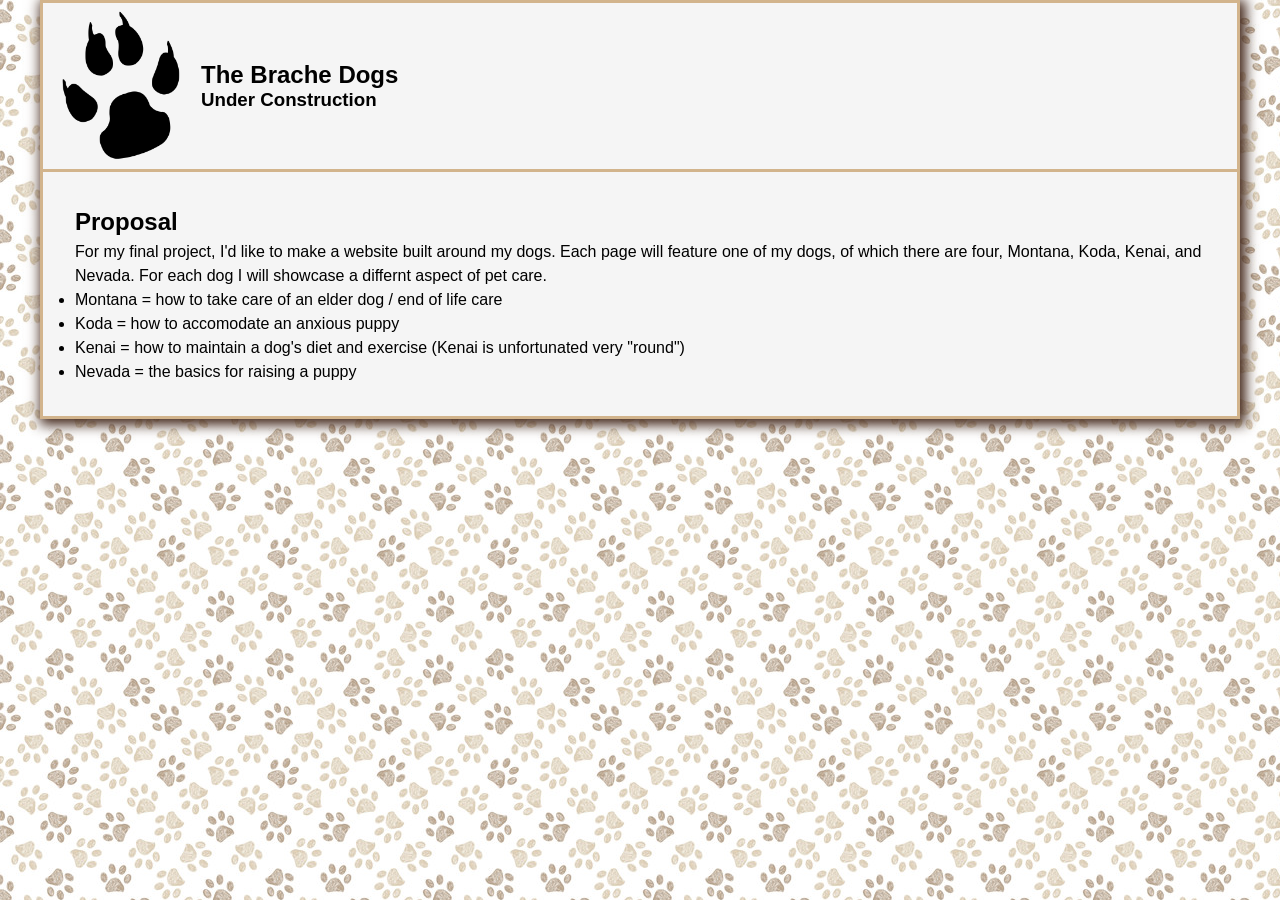
==== index.html @ 7ef44020 "Project Proposal" ====
<!DOCTYPE html>
<html lang="en">
    <head>
        <meta charset="UTF-8">
        <meta name="viewport" content="width=device-width, initial-scale=1.0">

        <link rel="shortcut icon" href="images/paw_icon.png" type="image/x-icon">
        <link rel="stylesheet" href="styles/main.css">

        <title>Brache Dogs</title>
    </head>
    <body>
        <header>
            <img src="images/paw_icon.png" alt="Paw">
            <div>
                <h2>The Brache Dogs</h2>
                <h3>Under Construction</h3>
            </div>
        </header>
        <main>
            <section>
                <h2>Proposal</h2>
                <p>For my final project, I'd like to make a website built around my dogs. Each page will feature one of my dogs, of which there are four, Montana, Koda, Kenai, and Nevada. For each dog I will showcase a differnt aspect of pet care.</p>
                <ul>
                    <li>Montana = how to take care of an elder dog / end of life care</li>
                    <li>Koda = how to accomodate an anxious puppy</li>
                    <li>Kenai = how to maintain a dog's diet and exercise (Kenai is unfortunated very "round")</li>
                    <li>Nevada = the basics for raising a puppy</li>
                </ul>
            </section>
            <aside>

            </aside>
        </main>
        <footer>

        </footer>
    </body>
</html>
---- styles/main.css ----
* {
    margin: 0;
    padding: 0;
    box-sizing: border-box;
}

html {
    background-image: url(../images/pawprint_background.jpg);
    background-repeat: repeat;
    background-attachment: fixed;
}

body {
    font-family: sans-serif;
    font-size: 100%;
    max-width: 1200px;
    background-color: whitesmoke;
    margin: 0 auto;
    border: 3px solid tan;
    box-shadow: 3px 3px 12px 3px rgb(66, 38, 25);
}

header {
    display: flex;
    flex-direction: row;
    align-items: center;
    border-bottom: 3px solid tan;
    padding: .5em;
}
header img{
    max-width: 150px;
}

main section{
    padding: 2em;
    line-height: 1.5;
}
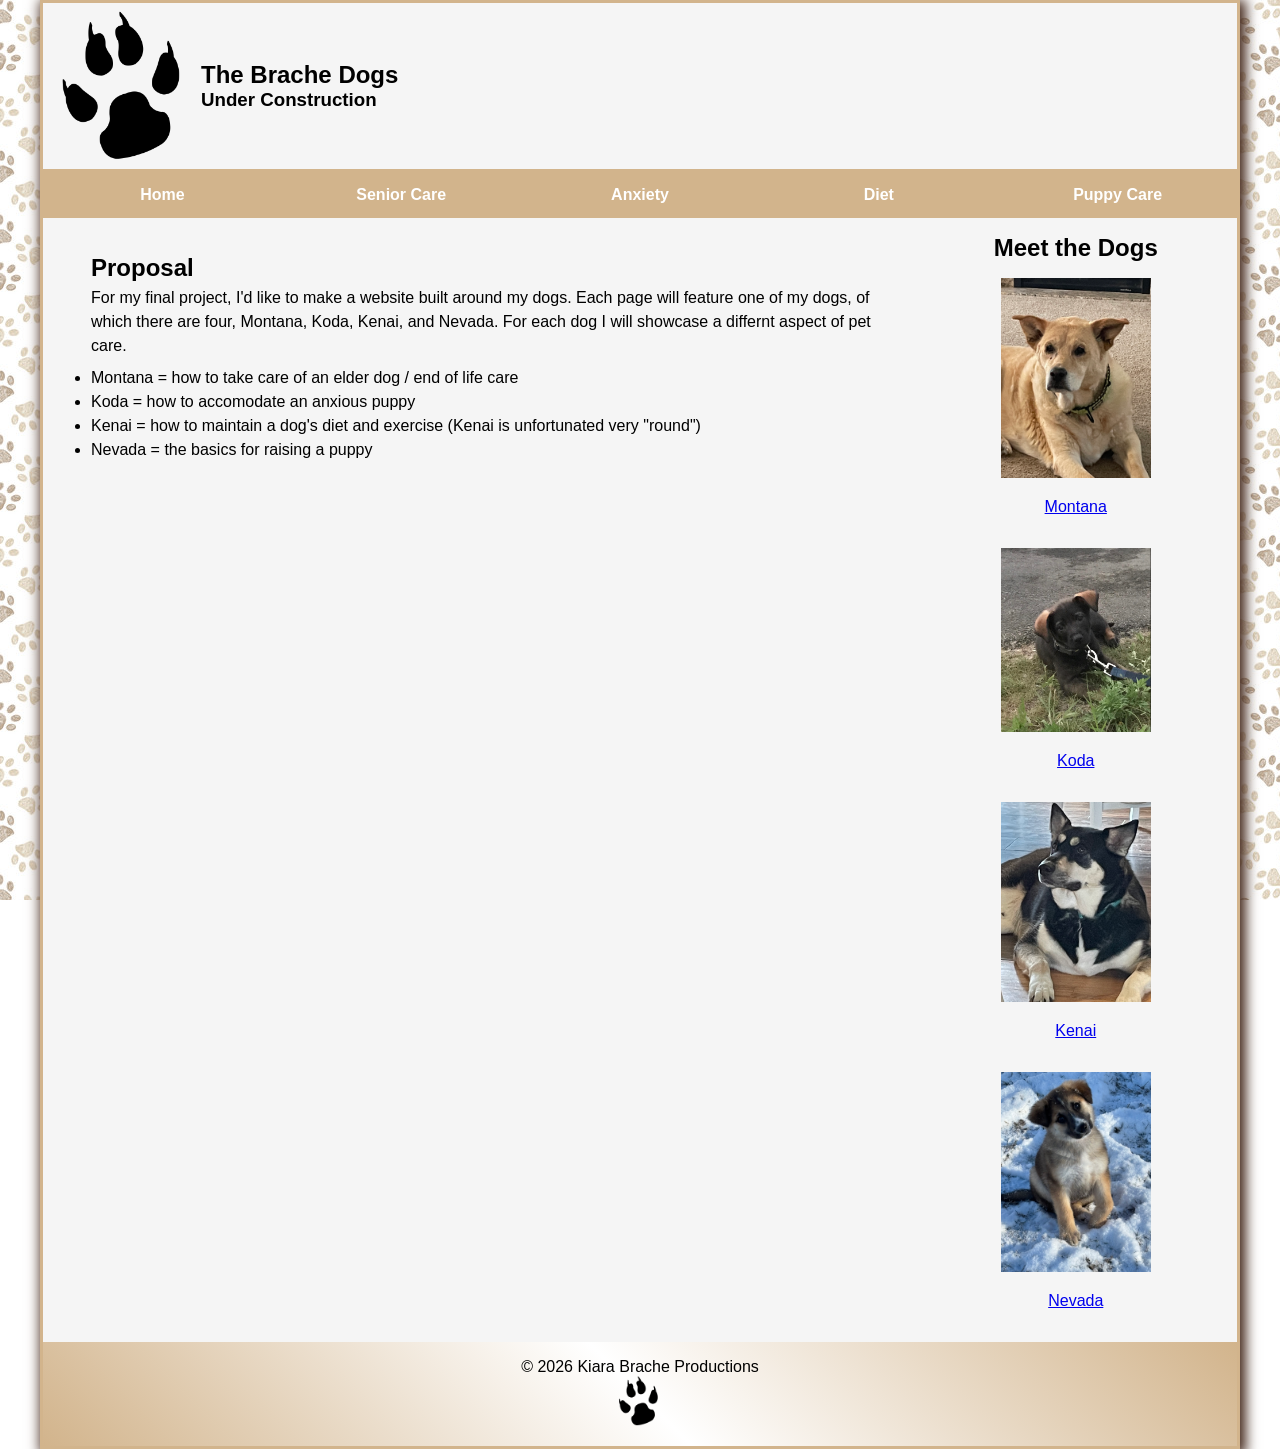
==== commit 11d1363a: "Added images and nav menu" ====
--- a/index.html
+++ b/index.html
@@ -17,6 +17,18 @@
                 <h3>Under Construction</h3>
             </div>
         </header>
+
+        <nav id="nav_menu">
+            <ul>
+                <li><a href="index.html" class="current">Home</a></li>
+                <li><a href="pages/montana.html">Senior Care</a></li>
+                <li><a href="pages/koda.html">Anxiety</a></li>
+                <li><a href="pages/kenai.html">Diet</a></li>
+                <li><a href="pages/nevada.html">Puppy Care</a></li>
+
+            </ul>
+        </nav>
+
         <main>
             <section>
                 <h2>Proposal</h2>
@@ -28,12 +40,30 @@
                     <li>Nevada = the basics for raising a puppy</li>
                 </ul>
             </section>
-            <aside>
+            <aside id="aside_right">
+                <h2>Meet the Dogs</h2>
+                <p><a href="#"><img src="images/montana.jpeg" alt="Montana"></a>
+                <a href="#">Montana</a></p>
 
+                <p><a href="#"><img src="images/puppy_koda.jpeg" alt="Koda"></a>
+                <a href="#">Koda</a></p>
+
+                <p><a href="#"><img src="images/kenai.jpeg" alt="Kenai"></a>
+                <a href="#">Kenai</a></p>
+
+                <p><a href="#"><img src="images/puppy_nevi.jpeg" alt="Nevada"></a>
+                <a href="#">Nevada</a></p>
             </aside>
         </main>
         <footer>
-
+            <p>&copy; <span id = "copyrightyear"></span> Kiara Brache Productions</p>
+            <p><img src="images/paw_icon.png"></p>
         </footer>
     </body>
-</html>+</html>
+
+<script>
+window.onload = function () {
+    document.getElementById("copyrightyear").innerHTML = new Date().getFullYear();
+}
+</script>
--- a/styles/main.css
+++ b/styles/main.css
@@ -31,7 +31,70 @@
     max-width: 150px;
 }
 
-main section{
+
+#nav_menu {
+    border-top: 3px solid tan;
+    border-bottom: 3px solid tan;
+    background-color: tan;
+}
+    #nav_menu ul {
+    list-style: none;
+    display: flex;
+}
+#nav_menu li {
+    width: 20%;
+}
+#nav_menu a {
+    text-align: center;
+    display: block;
+    padding: .7em 0;
+    background-color: tan;
+    font-weight: bold;
+    text-decoration: none;
+    color: white;
+}
+#nav_menu a:hover {
+    color: black;
+    background-color: rgb(253, 237, 217);
+}
+
+main {
+    padding-left: 1em;
+    padding-right: 1em;
+    display: flex;
+}
+main section {
+    width: 75%;
     padding: 2em;
     line-height: 1.5;
+}
+main aside {
+    width: 25%;
+}
+main img {
+    padding-bottom: 1em;
+    max-width: 150px;
+}
+
+main p {
+    padding-bottom: .5em;
+}
+
+#aside_right, #aside_right p {
+    display: flex;
+    flex-direction: column;
+    align-items: center;
+    text-align: center;
+    padding: 1em;
+}
+
+footer {
+    display: flex;
+    flex-direction: column;
+    background-image: linear-gradient(45deg, tan 0%, white 50%, tan 100%);
+    align-items: center;
+    padding: 1em;
+}
+footer img {
+    max-width: 50px;
 }
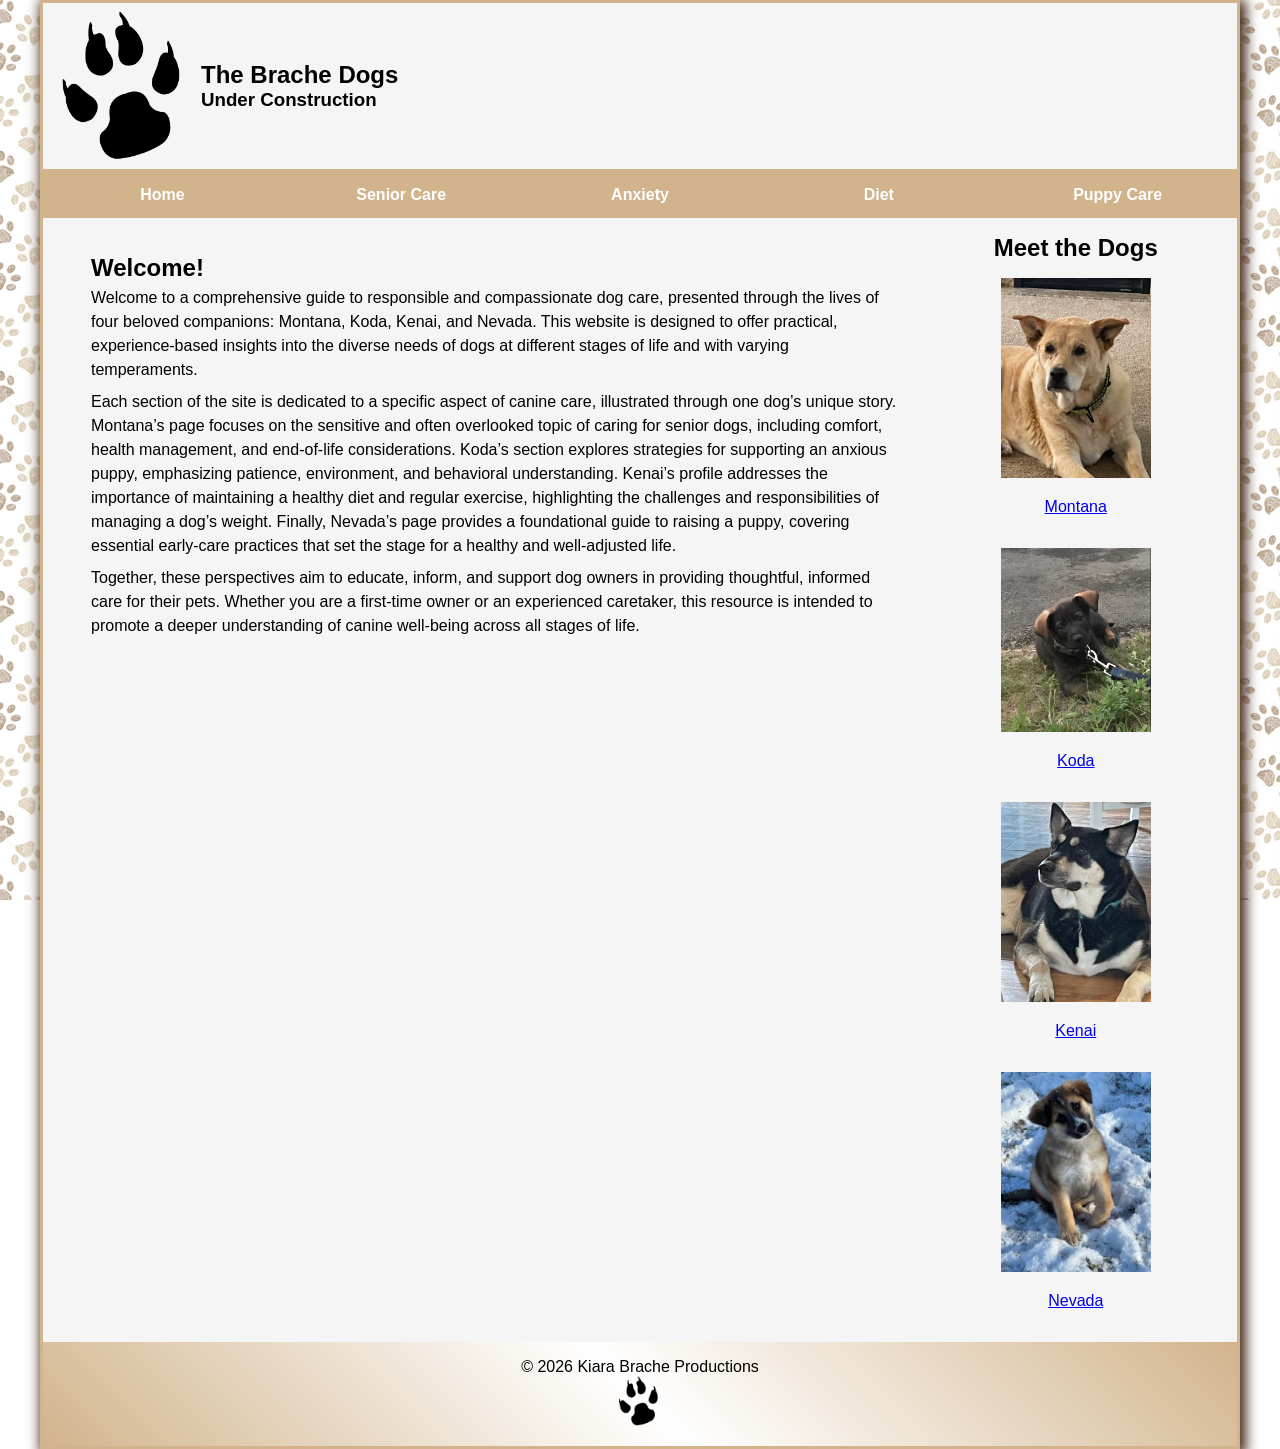
==== commit fb2a19ff: "Set up html and css for the other 4 pages links between all pages beginning to add return to top but" ====
--- a/index.html
+++ b/index.html
@@ -1,69 +1,82 @@
 <!DOCTYPE html>
 <html lang="en">
-    <head>
-        <meta charset="UTF-8">
-        <meta name="viewport" content="width=device-width, initial-scale=1.0">
 
-        <link rel="shortcut icon" href="images/paw_icon.png" type="image/x-icon">
-        <link rel="stylesheet" href="styles/main.css">
+<head>
+    <meta charset="UTF-8">
+    <meta name="viewport" content="width=device-width, initial-scale=1.0">
 
-        <title>Brache Dogs</title>
-    </head>
-    <body>
-        <header>
-            <img src="images/paw_icon.png" alt="Paw">
-            <div>
-                <h2>The Brache Dogs</h2>
-                <h3>Under Construction</h3>
-            </div>
-        </header>
+    <link rel="shortcut icon" href="images/paw_icon.png" type="image/x-icon">
 
-        <nav id="nav_menu">
-            <ul>
-                <li><a href="index.html" class="current">Home</a></li>
-                <li><a href="pages/montana.html">Senior Care</a></li>
-                <li><a href="pages/koda.html">Anxiety</a></li>
-                <li><a href="pages/kenai.html">Diet</a></li>
-                <li><a href="pages/nevada.html">Puppy Care</a></li>
+    <script src="https://code.jquery.com/jquery-3.6.0.min.js"></script>
+    <script src="js/jquery.slicknav.min.js"></script>
+    <script type="text/javascript">
+        $(document).ready(function () {
+            $('#nav_menu').slicknav({ prependTo: "#mobile_menu" });
+        });
+    </script>
 
-            </ul>
-        </nav>
+    <link rel="stylesheet" href="styles/slicknav.css">
+    <link rel="stylesheet" href="styles/main.css">
 
-        <main>
-            <section>
-                <h2>Proposal</h2>
-                <p>For my final project, I'd like to make a website built around my dogs. Each page will feature one of my dogs, of which there are four, Montana, Koda, Kenai, and Nevada. For each dog I will showcase a differnt aspect of pet care.</p>
-                <ul>
-                    <li>Montana = how to take care of an elder dog / end of life care</li>
-                    <li>Koda = how to accomodate an anxious puppy</li>
-                    <li>Kenai = how to maintain a dog's diet and exercise (Kenai is unfortunated very "round")</li>
-                    <li>Nevada = the basics for raising a puppy</li>
-                </ul>
-            </section>
-            <aside id="aside_right">
-                <h2>Meet the Dogs</h2>
-                <p><a href="#"><img src="images/montana.jpeg" alt="Montana"></a>
-                <a href="#">Montana</a></p>
+    <title>Brache Dogs</title>
+</head>
 
-                <p><a href="#"><img src="images/puppy_koda.jpeg" alt="Koda"></a>
-                <a href="#">Koda</a></p>
+<body>
+    <header>
+        <img src="images/paw_icon.png" alt="Paw">
+        <div>
+            <h2>The Brache Dogs</h2>
+            <h3>Under Construction</h3>
+        </div>
+    </header>
 
-                <p><a href="#"><img src="images/kenai.jpeg" alt="Kenai"></a>
-                <a href="#">Kenai</a></p>
+    <nav id="nav_menu">
+        <ul>
+            <li><a href="index.html" class="current">Home</a></li>
+            <li><a href="pages/montana.html">Senior Care</a></li>
+            <li><a href="pages/koda.html">Anxiety</a></li>
+            <li><a href="pages/kenai.html">Diet</a></li>
+            <li><a href="pages/nevada.html">Puppy Care</a></li>
 
-                <p><a href="#"><img src="images/puppy_nevi.jpeg" alt="Nevada"></a>
-                <a href="#">Nevada</a></p>
-            </aside>
-        </main>
-        <footer>
-            <p>&copy; <span id = "copyrightyear"></span> Kiara Brache Productions</p>
-            <p><img src="images/paw_icon.png"></p>
-        </footer>
-    </body>
+        </ul>
+    </nav>
+
+    <main>
+        <section>
+            <h2>Welcome!</h2>
+            <p>Welcome to a comprehensive guide to responsible and compassionate dog care, presented through the lives of four beloved companions: Montana, Koda, Kenai, and Nevada. This website is designed to offer practical, experience-based insights into the diverse needs of dogs at different stages of life and with varying temperaments.</p>
+            <p>Each section of the site is dedicated to a specific aspect of canine care, illustrated through one dog’s unique story. Montana’s page focuses on the sensitive and often overlooked topic of caring for senior dogs, including comfort, health management, and end-of-life considerations. Koda’s section explores strategies for supporting an anxious puppy, emphasizing patience, environment, and behavioral understanding. Kenai’s profile addresses the importance of maintaining a healthy diet and regular exercise, highlighting the challenges and responsibilities of managing a dog’s weight. Finally, Nevada’s page provides a foundational guide to raising a puppy, covering essential early-care practices that set the stage for a healthy and well-adjusted life.</p>
+            <p>Together, these perspectives aim to educate, inform, and support dog owners in providing thoughtful, informed care for their pets. Whether you are a first-time owner or an experienced caretaker, this resource is intended to promote a deeper understanding of canine well-being across all stages of life.</p>
+        </section>
+        <aside id="aside_right">
+            <h2>Meet the Dogs</h2>
+            <p><a href="pages/montana.html"><img src="images/montana.jpeg" alt="Montana"></a>
+                <a href="pages/montana.html">Montana</a>
+            </p>
+
+            <p><a href="pages/koda.html"><img src="images/puppy_koda.jpeg" alt="Koda"></a>
+                <a href="pages/koda.html">Koda</a>
+            </p>
+
+            <p><a href="pages/kenai.html"><img src="images/kenai.jpeg" alt="Kenai"></a>
+                <a href="pages/kenai.html">Kenai</a>
+            </p>
+
+            <p><a href="pages/nevada.html"><img src="images/puppy_nevi.jpeg" alt="Nevada"></a>
+                <a href="pages/nevada.html">Nevada</a>
+            </p>
+        </aside>
+        <div>
+            <button id="cornerbtn" class="return-to-top" title="Return to Top" onclick="topFunction()"><img src="images/back-to-top-icon-png-7.jpg" alt="return to top icon"></button>
+        </div>
+    </main>
+    <footer>
+        <p>&copy; <span id="copyrightyear"></span> Kiara Brache Productions</p>
+        <p><img src="images/paw_icon.png"></p>
+    </footer>
+</body>
+
 </html>
 
-<script>
-window.onload = function () {
-    document.getElementById("copyrightyear").innerHTML = new Date().getFullYear();
-}
-</script>+
+<script src="js/scripts.js"></script>
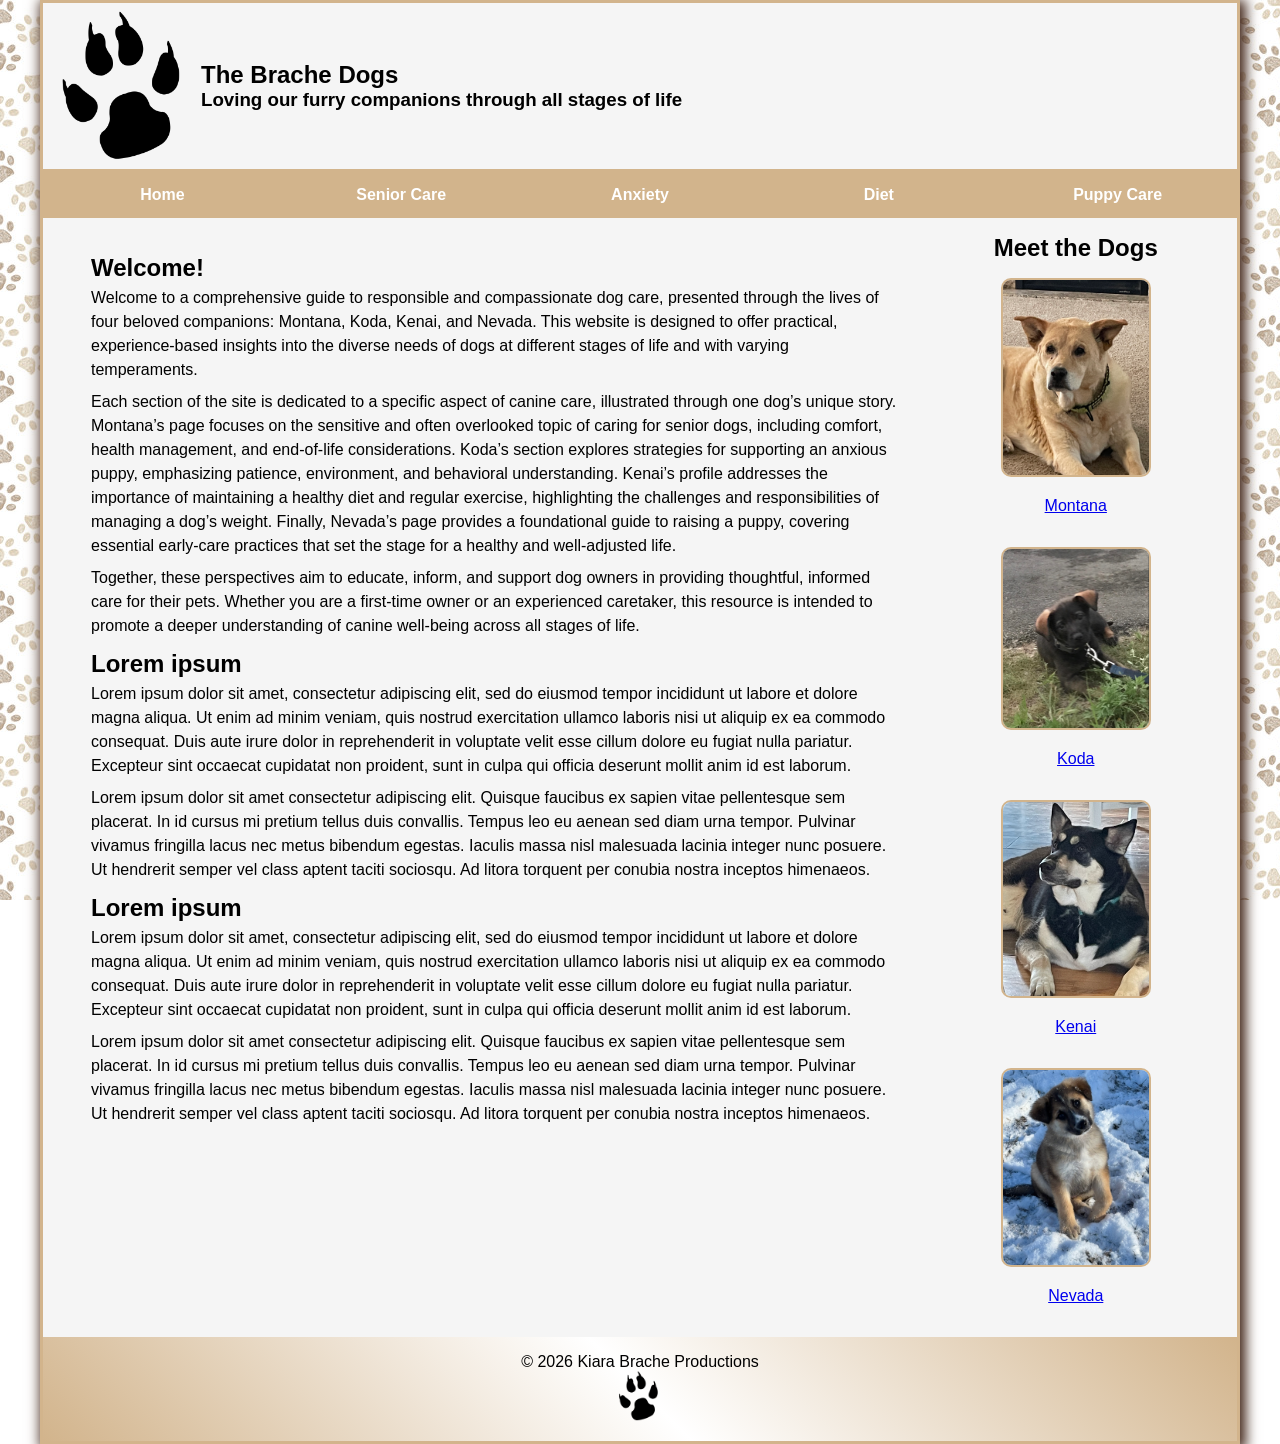
==== commit e82987df: "finished home page, added picture slideshow to nevi page" ====
--- a/index.html
+++ b/index.html
@@ -26,7 +26,7 @@
         <img src="images/paw_icon.png" alt="Paw">
         <div>
             <h2>The Brache Dogs</h2>
-            <h3>Under Construction</h3>
+            <h3>Loving our furry companions through all stages of life</h3>
         </div>
     </header>
 
@@ -47,6 +47,12 @@
             <p>Welcome to a comprehensive guide to responsible and compassionate dog care, presented through the lives of four beloved companions: Montana, Koda, Kenai, and Nevada. This website is designed to offer practical, experience-based insights into the diverse needs of dogs at different stages of life and with varying temperaments.</p>
             <p>Each section of the site is dedicated to a specific aspect of canine care, illustrated through one dog’s unique story. Montana’s page focuses on the sensitive and often overlooked topic of caring for senior dogs, including comfort, health management, and end-of-life considerations. Koda’s section explores strategies for supporting an anxious puppy, emphasizing patience, environment, and behavioral understanding. Kenai’s profile addresses the importance of maintaining a healthy diet and regular exercise, highlighting the challenges and responsibilities of managing a dog’s weight. Finally, Nevada’s page provides a foundational guide to raising a puppy, covering essential early-care practices that set the stage for a healthy and well-adjusted life.</p>
             <p>Together, these perspectives aim to educate, inform, and support dog owners in providing thoughtful, informed care for their pets. Whether you are a first-time owner or an experienced caretaker, this resource is intended to promote a deeper understanding of canine well-being across all stages of life.</p>
+            <h2>Lorem ipsum</h2>
+            <p>Lorem ipsum dolor sit amet, consectetur adipiscing elit, sed do eiusmod tempor incididunt ut labore et dolore magna aliqua. Ut enim ad minim veniam, quis nostrud exercitation ullamco laboris nisi ut aliquip ex ea commodo consequat. Duis aute irure dolor in reprehenderit in voluptate velit esse cillum dolore eu fugiat nulla pariatur. Excepteur sint occaecat cupidatat non proident, sunt in culpa qui officia deserunt mollit anim id est laborum.</p>
+            <p>Lorem ipsum dolor sit amet consectetur adipiscing elit. Quisque faucibus ex sapien vitae pellentesque sem placerat. In id cursus mi pretium tellus duis convallis. Tempus leo eu aenean sed diam urna tempor. Pulvinar vivamus fringilla lacus nec metus bibendum egestas. Iaculis massa nisl malesuada lacinia integer nunc posuere. Ut hendrerit semper vel class aptent taciti sociosqu. Ad litora torquent per conubia nostra inceptos himenaeos.</p>
+            <h2>Lorem ipsum</h2>
+            <p>Lorem ipsum dolor sit amet, consectetur adipiscing elit, sed do eiusmod tempor incididunt ut labore et dolore magna aliqua. Ut enim ad minim veniam, quis nostrud exercitation ullamco laboris nisi ut aliquip ex ea commodo consequat. Duis aute irure dolor in reprehenderit in voluptate velit esse cillum dolore eu fugiat nulla pariatur. Excepteur sint occaecat cupidatat non proident, sunt in culpa qui officia deserunt mollit anim id est laborum.</p>
+            <p>Lorem ipsum dolor sit amet consectetur adipiscing elit. Quisque faucibus ex sapien vitae pellentesque sem placerat. In id cursus mi pretium tellus duis convallis. Tempus leo eu aenean sed diam urna tempor. Pulvinar vivamus fringilla lacus nec metus bibendum egestas. Iaculis massa nisl malesuada lacinia integer nunc posuere. Ut hendrerit semper vel class aptent taciti sociosqu. Ad litora torquent per conubia nostra inceptos himenaeos.</p>
         </section>
         <aside id="aside_right">
             <h2>Meet the Dogs</h2>
@@ -66,10 +72,10 @@
                 <a href="pages/nevada.html">Nevada</a>
             </p>
         </aside>
-        <div>
-            <button id="cornerbtn" class="return-to-top" title="Return to Top" onclick="topFunction()"><img src="images/back-to-top-icon-png-7.jpg" alt="return to top icon"></button>
-        </div>
     </main>
+    <div>
+        <button onclick="topFunction()" id="cornerBtn" title="Go to top">Return To Top</button>
+    </div>
     <footer>
         <p>&copy; <span id="copyrightyear"></span> Kiara Brache Productions</p>
         <p><img src="images/paw_icon.png"></p>
--- a/styles/main.css
+++ b/styles/main.css
@@ -72,8 +72,10 @@
     width: 25%;
 }
 main img {
-    padding-bottom: 1em;
+    margin-bottom: 1em;
     max-width: 150px;
+    border-radius: 10px;
+    border: 2px solid tan;
 }
 
 main p {
@@ -87,6 +89,38 @@
     text-align: center;
     padding: 1em;
 }
+#aside_right a:hover {
+    color: tan;
+}
+#aside_right a:visited:hover {
+    color: tan;
+}
+#aside_right a:visited {
+    color: rgb(114, 85, 47);
+}
+
+#cornerBtn {
+    position: fixed;
+    bottom: 20px;
+    right: 20px;  
+    background-color: rgb(253, 237, 217, 0.5);
+    border: 2px solid rgb(90, 67, 38);
+    border-radius: 10px;
+    color: rgb(90, 67, 38);
+    padding: 5px 3px;
+}
+
+#cornerBtn:hover {
+    position: fixed;
+    bottom: 20px;
+    right: 20px;  
+    background-color: rgba(255, 255, 255, 0.5);
+    border: 2px solid rgb(209, 164, 106);
+    border-radius: 10px;
+    color: rgb(209, 164, 106);
+    padding: 5px 3px;
+    cursor: pointer;
+}
 
 footer {
     display: flex;
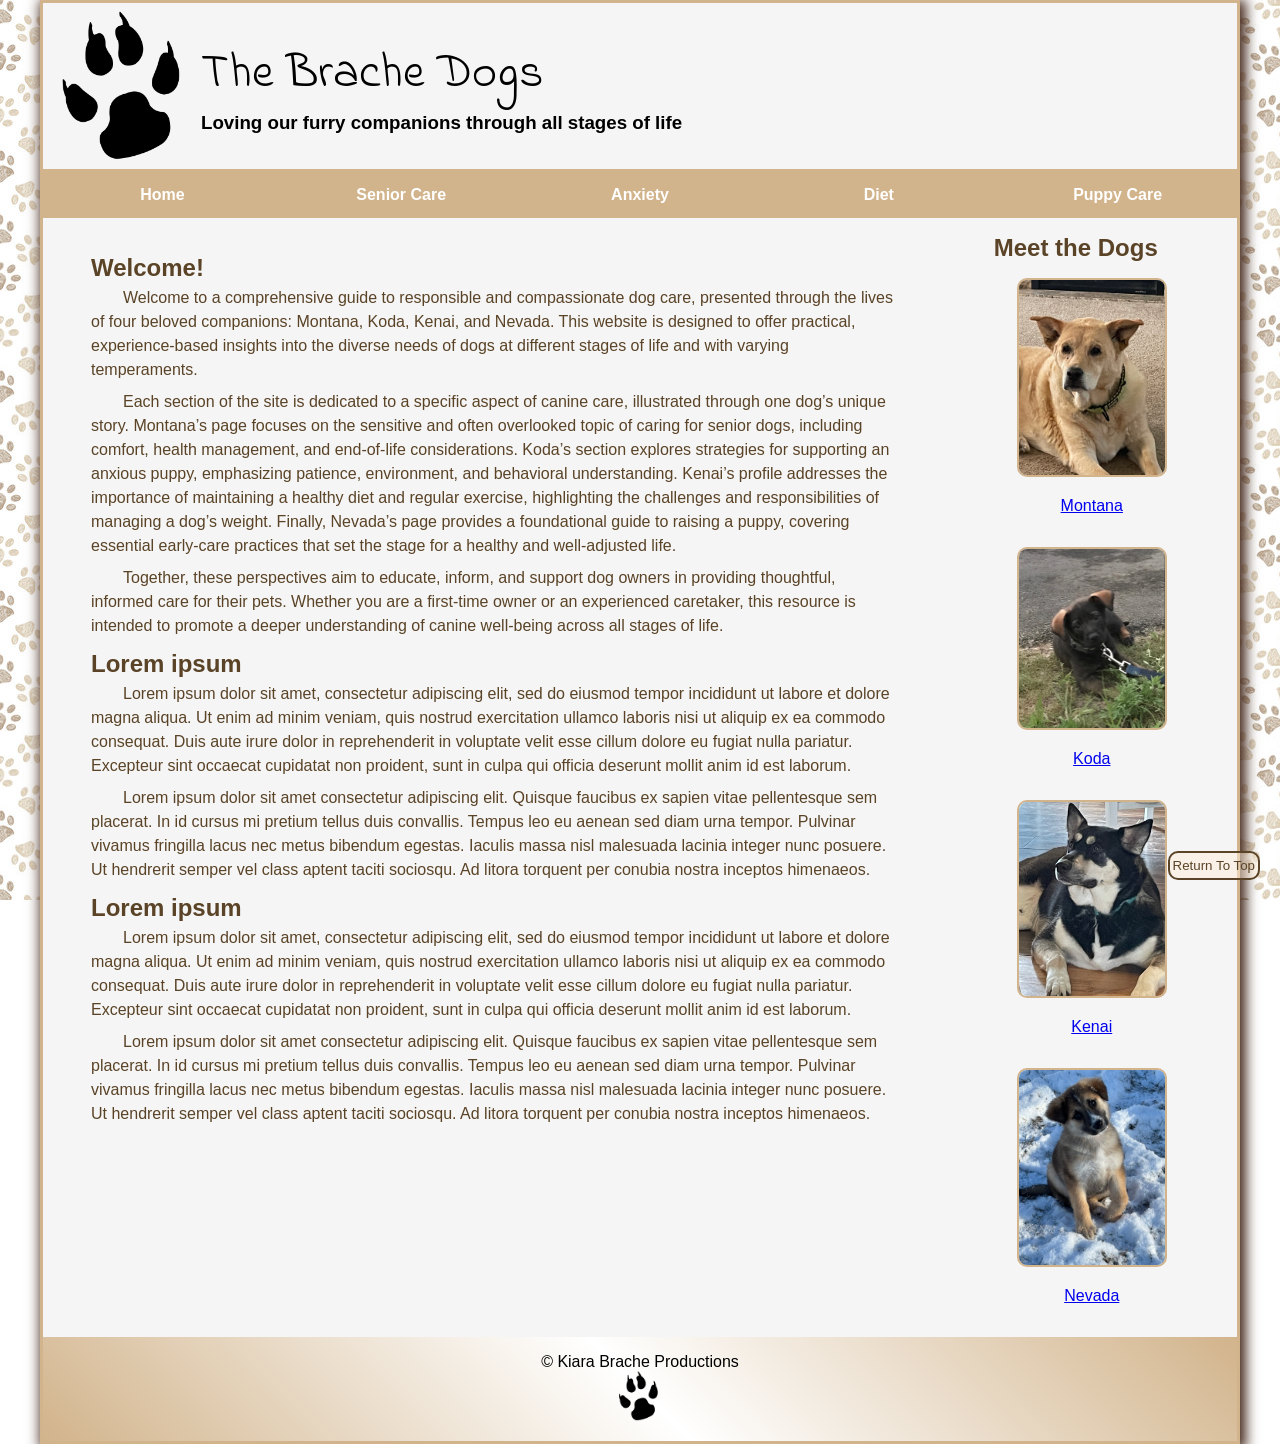
==== commit 7a6a0d44: "finished puppy care, senior care, and anxiety help still needs media queries" ====
--- a/index.html
+++ b/index.html
@@ -15,6 +15,9 @@
         });
     </script>
 
+    <link rel="preconnect" href="https://fonts.googleapis.com">
+    <link rel="preconnect" href="https://fonts.gstatic.com" crossorigin>
+    <link href="https://fonts.googleapis.com/css2?family=Indie+Flower&display=swap" rel="stylesheet">
     <link rel="stylesheet" href="styles/slicknav.css">
     <link rel="stylesheet" href="styles/main.css">
 
@@ -44,15 +47,44 @@
     <main>
         <section>
             <h2>Welcome!</h2>
-            <p>Welcome to a comprehensive guide to responsible and compassionate dog care, presented through the lives of four beloved companions: Montana, Koda, Kenai, and Nevada. This website is designed to offer practical, experience-based insights into the diverse needs of dogs at different stages of life and with varying temperaments.</p>
-            <p>Each section of the site is dedicated to a specific aspect of canine care, illustrated through one dog’s unique story. Montana’s page focuses on the sensitive and often overlooked topic of caring for senior dogs, including comfort, health management, and end-of-life considerations. Koda’s section explores strategies for supporting an anxious puppy, emphasizing patience, environment, and behavioral understanding. Kenai’s profile addresses the importance of maintaining a healthy diet and regular exercise, highlighting the challenges and responsibilities of managing a dog’s weight. Finally, Nevada’s page provides a foundational guide to raising a puppy, covering essential early-care practices that set the stage for a healthy and well-adjusted life.</p>
-            <p>Together, these perspectives aim to educate, inform, and support dog owners in providing thoughtful, informed care for their pets. Whether you are a first-time owner or an experienced caretaker, this resource is intended to promote a deeper understanding of canine well-being across all stages of life.</p>
+            <p>Welcome to a comprehensive guide to responsible and compassionate dog care, presented through the lives
+                of four beloved companions: Montana, Koda, Kenai, and Nevada. This website is designed to offer
+                practical, experience-based insights into the diverse needs of dogs at different stages of life and with
+                varying temperaments.</p>
+            <p>Each section of the site is dedicated to a specific aspect of canine care, illustrated through one dog’s
+                unique story. Montana’s page focuses on the sensitive and often overlooked topic of caring for senior
+                dogs, including comfort, health management, and end-of-life considerations. Koda’s section explores
+                strategies for supporting an anxious puppy, emphasizing patience, environment, and behavioral
+                understanding. Kenai’s profile addresses the importance of maintaining a healthy diet and regular
+                exercise, highlighting the challenges and responsibilities of managing a dog’s weight. Finally, Nevada’s
+                page provides a foundational guide to raising a puppy, covering essential early-care practices that set
+                the stage for a healthy and well-adjusted life.</p>
+            <p>Together, these perspectives aim to educate, inform, and support dog owners in providing thoughtful,
+                informed care for their pets. Whether you are a first-time owner or an experienced caretaker, this
+                resource is intended to promote a deeper understanding of canine well-being across all stages of life.
+            </p>
             <h2>Lorem ipsum</h2>
-            <p>Lorem ipsum dolor sit amet, consectetur adipiscing elit, sed do eiusmod tempor incididunt ut labore et dolore magna aliqua. Ut enim ad minim veniam, quis nostrud exercitation ullamco laboris nisi ut aliquip ex ea commodo consequat. Duis aute irure dolor in reprehenderit in voluptate velit esse cillum dolore eu fugiat nulla pariatur. Excepteur sint occaecat cupidatat non proident, sunt in culpa qui officia deserunt mollit anim id est laborum.</p>
-            <p>Lorem ipsum dolor sit amet consectetur adipiscing elit. Quisque faucibus ex sapien vitae pellentesque sem placerat. In id cursus mi pretium tellus duis convallis. Tempus leo eu aenean sed diam urna tempor. Pulvinar vivamus fringilla lacus nec metus bibendum egestas. Iaculis massa nisl malesuada lacinia integer nunc posuere. Ut hendrerit semper vel class aptent taciti sociosqu. Ad litora torquent per conubia nostra inceptos himenaeos.</p>
+            <p>Lorem ipsum dolor sit amet, consectetur adipiscing elit, sed do eiusmod tempor incididunt ut labore et
+                dolore magna aliqua. Ut enim ad minim veniam, quis nostrud exercitation ullamco laboris nisi ut aliquip
+                ex ea commodo consequat. Duis aute irure dolor in reprehenderit in voluptate velit esse cillum dolore eu
+                fugiat nulla pariatur. Excepteur sint occaecat cupidatat non proident, sunt in culpa qui officia
+                deserunt mollit anim id est laborum.</p>
+            <p>Lorem ipsum dolor sit amet consectetur adipiscing elit. Quisque faucibus ex sapien vitae pellentesque sem
+                placerat. In id cursus mi pretium tellus duis convallis. Tempus leo eu aenean sed diam urna tempor.
+                Pulvinar vivamus fringilla lacus nec metus bibendum egestas. Iaculis massa nisl malesuada lacinia
+                integer nunc posuere. Ut hendrerit semper vel class aptent taciti sociosqu. Ad litora torquent per
+                conubia nostra inceptos himenaeos.</p>
             <h2>Lorem ipsum</h2>
-            <p>Lorem ipsum dolor sit amet, consectetur adipiscing elit, sed do eiusmod tempor incididunt ut labore et dolore magna aliqua. Ut enim ad minim veniam, quis nostrud exercitation ullamco laboris nisi ut aliquip ex ea commodo consequat. Duis aute irure dolor in reprehenderit in voluptate velit esse cillum dolore eu fugiat nulla pariatur. Excepteur sint occaecat cupidatat non proident, sunt in culpa qui officia deserunt mollit anim id est laborum.</p>
-            <p>Lorem ipsum dolor sit amet consectetur adipiscing elit. Quisque faucibus ex sapien vitae pellentesque sem placerat. In id cursus mi pretium tellus duis convallis. Tempus leo eu aenean sed diam urna tempor. Pulvinar vivamus fringilla lacus nec metus bibendum egestas. Iaculis massa nisl malesuada lacinia integer nunc posuere. Ut hendrerit semper vel class aptent taciti sociosqu. Ad litora torquent per conubia nostra inceptos himenaeos.</p>
+            <p>Lorem ipsum dolor sit amet, consectetur adipiscing elit, sed do eiusmod tempor incididunt ut labore et
+                dolore magna aliqua. Ut enim ad minim veniam, quis nostrud exercitation ullamco laboris nisi ut aliquip
+                ex ea commodo consequat. Duis aute irure dolor in reprehenderit in voluptate velit esse cillum dolore eu
+                fugiat nulla pariatur. Excepteur sint occaecat cupidatat non proident, sunt in culpa qui officia
+                deserunt mollit anim id est laborum.</p>
+            <p>Lorem ipsum dolor sit amet consectetur adipiscing elit. Quisque faucibus ex sapien vitae pellentesque sem
+                placerat. In id cursus mi pretium tellus duis convallis. Tempus leo eu aenean sed diam urna tempor.
+                Pulvinar vivamus fringilla lacus nec metus bibendum egestas. Iaculis massa nisl malesuada lacinia
+                integer nunc posuere. Ut hendrerit semper vel class aptent taciti sociosqu. Ad litora torquent per
+                conubia nostra inceptos himenaeos.</p>
         </section>
         <aside id="aside_right">
             <h2>Meet the Dogs</h2>
--- a/styles/main.css
+++ b/styles/main.css
@@ -27,8 +27,17 @@
     border-bottom: 3px solid tan;
     padding: .5em;
 }
-header img{
+
+header img {
     max-width: 150px;
+}
+
+header h2 {
+    font-family: "Indie Flower", cursive;
+    font-weight: 400;
+    font-style: normal;
+    font-size: 300%;
+    margin-bottom: 3px;
 }
 
 
@@ -37,13 +46,16 @@
     border-bottom: 3px solid tan;
     background-color: tan;
 }
-    #nav_menu ul {
+
+#nav_menu ul {
     list-style: none;
     display: flex;
 }
+
 #nav_menu li {
     width: 20%;
 }
+
 #nav_menu a {
     text-align: center;
     display: block;
@@ -53,6 +65,7 @@
     text-decoration: none;
     color: white;
 }
+
 #nav_menu a:hover {
     color: black;
     background-color: rgb(253, 237, 217);
@@ -62,15 +75,19 @@
     padding-left: 1em;
     padding-right: 1em;
     display: flex;
+    color: rgb(90, 67, 38);
 }
+
 main section {
     width: 75%;
     padding: 2em;
     line-height: 1.5;
 }
+
 main aside {
     width: 25%;
 }
+
 main img {
     margin-bottom: 1em;
     max-width: 150px;
@@ -80,21 +97,26 @@
 
 main p {
     padding-bottom: .5em;
+    text-indent: 2em;
 }
 
-#aside_right, #aside_right p {
+#aside_right,
+#aside_right p {
     display: flex;
     flex-direction: column;
     align-items: center;
     text-align: center;
     padding: 1em;
 }
+
 #aside_right a:hover {
     color: tan;
 }
+
 #aside_right a:visited:hover {
     color: tan;
 }
+
 #aside_right a:visited {
     color: rgb(114, 85, 47);
 }
@@ -102,7 +124,7 @@
 #cornerBtn {
     position: fixed;
     bottom: 20px;
-    right: 20px;  
+    right: 20px;
     background-color: rgb(253, 237, 217, 0.5);
     border: 2px solid rgb(90, 67, 38);
     border-radius: 10px;
@@ -113,7 +135,7 @@
 #cornerBtn:hover {
     position: fixed;
     bottom: 20px;
-    right: 20px;  
+    right: 20px;
     background-color: rgba(255, 255, 255, 0.5);
     border: 2px solid rgb(209, 164, 106);
     border-radius: 10px;
@@ -129,6 +151,7 @@
     align-items: center;
     padding: 1em;
 }
+
 footer img {
     max-width: 50px;
 }
